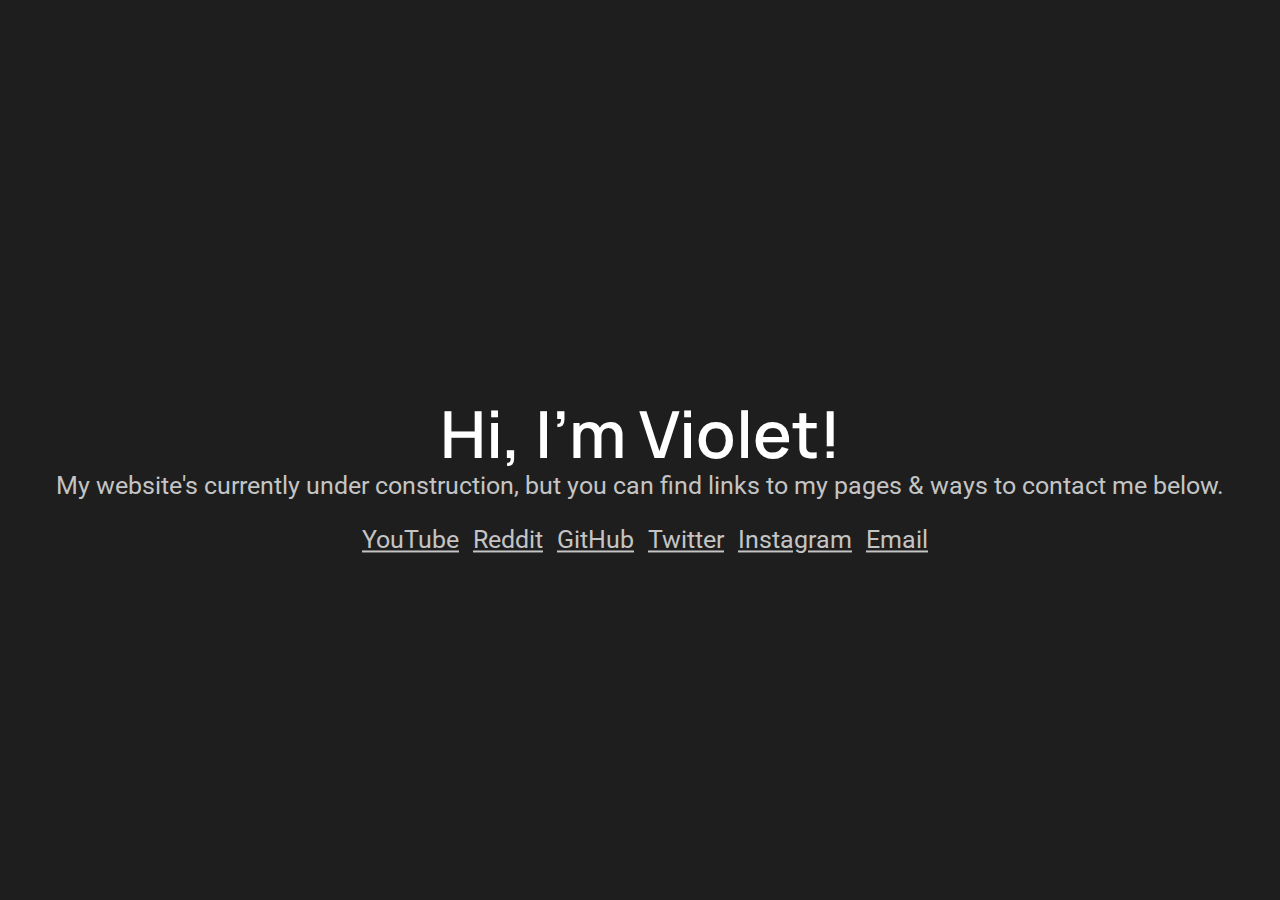
==== index.html @ d8fa18a4 "add github link" ====
<!DOCTYPE html>
<html lang="en" dir="ltr">
   <head>
      <meta charset="utf-8">
      <title>Droyti</title>
      <link rel="stylesheet" href="css/index.css">
      <meta name="viewport" content="width=device-width, initial-scale=1.0">
   </head>
  <body>
    <div class="content">
      <h1>Hi, I'm Violet!</h1>
      <p>My website's currently under construction, but you can find links to my pages & ways to contact me below.</p>

      <a href="https://www.youtube.com/c/droyti">YouTube</a>
      <a href="https://www.reddit.com/u/droyti">Reddit</a>
      <a href="https://www.github.com/droyti">GitHub</a>
      <a href="https://www.twitter.com/droyti">Twitter</a>
      <a href="https://www.instagram.com/droyti">Instagram</a>
      <a href="mailto:droytibusiness@gmail.com">Email</a>
    </div>
  </body>
</html>
---- css/index.css ----
@import url('https://fonts.googleapis.com/css2?family=Manrope:wght@600&family=Roboto&display=swap');

.content {
  position: absolute;
  left: 50%;
  top: 50%;
  width: 100%;
  -webkit-transform: translate(-50%, -50%);
  transform: translate(-50%, -50%);
  text-align: center;
}

body {
  background-color: #1e1e1e;
}

h1,h2,h3,h4,h5,h6 {
  font-family: 'Manrope', sans-serif;
  color: #ffffff;
}

a {
  padding-left: 10px;
}

a,p {
  font-family: 'Roboto', sans-serif;
  font-size: 25px;
  color: #c4c4c4;
  margin-top: -50px;
}

h1 {
  font-weight: 600;
  font-size: 65px;
}
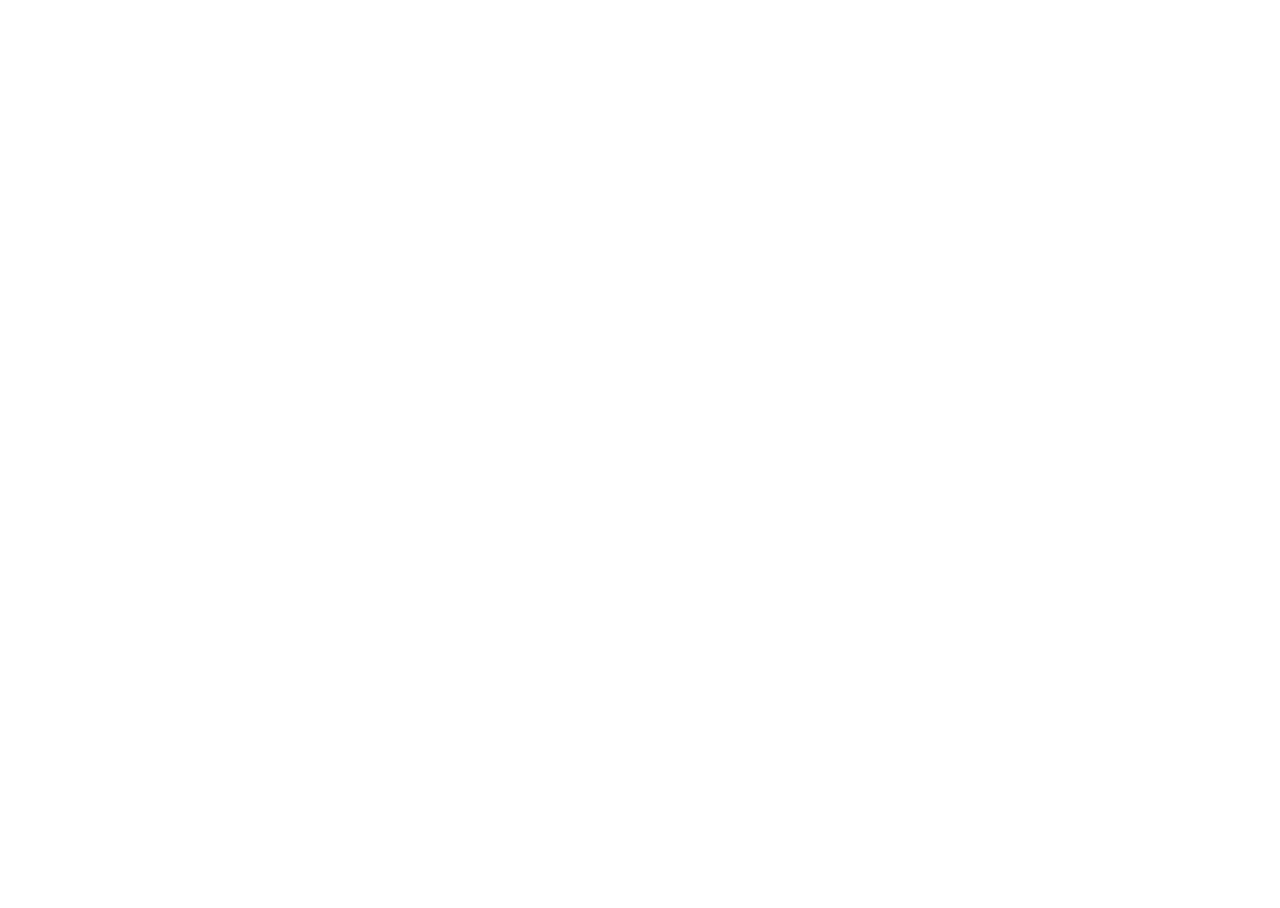
==== commit b971afc1: "Degg Smith." ====
--- a/index.html
+++ b/index.html
@@ -8,15 +8,10 @@
    </head>
   <body>
     <div class="content">
-      <h1>Hi, I'm Violet!</h1>
-      <p>My website's currently under construction, but you can find links to my pages & ways to contact me below.</p>
-
-      <a href="https://www.youtube.com/c/droyti">YouTube</a>
-      <a href="https://www.reddit.com/u/droyti">Reddit</a>
-      <a href="https://www.github.com/droyti">GitHub</a>
-      <a href="https://www.twitter.com/droyti">Twitter</a>
-      <a href="https://www.instagram.com/droyti">Instagram</a>
-      <a href="mailto:droytibusiness@gmail.com">Email</a>
+      <!--
+        join the degg cult
+        https://discord.gg/NChGFEy8Z8
+      -->
     </div>
   </body>
 </html>
--- a/css/index.css
+++ b/css/index.css
@@ -1,36 +1,14 @@
-@import url('https://fonts.googleapis.com/css2?family=Manrope:wght@600&family=Roboto&display=swap');
-
 .content {
   position: absolute;
-  left: 50%;
-  top: 50%;
-  width: 100%;
-  -webkit-transform: translate(-50%, -50%);
-  transform: translate(-50%, -50%);
-  text-align: center;
+  width: 100vw;
+  height: 100vh;
+  background-image: url("../img/deggsmith.png");
+  overflow: hidden;
+  background-repeat: no-repeat;
+  background-position: center;
+  background-size: 20%;
 }
 
 body {
-  background-color: #1e1e1e;
-}
-
-h1,h2,h3,h4,h5,h6 {
-  font-family: 'Manrope', sans-serif;
-  color: #ffffff;
-}
-
-a {
-  padding-left: 10px;
-}
-
-a,p {
-  font-family: 'Roboto', sans-serif;
-  font-size: 25px;
-  color: #c4c4c4;
-  margin-top: -50px;
-}
-
-h1 {
-  font-weight: 600;
-  font-size: 65px;
-}
+  overflow: hidden;
+}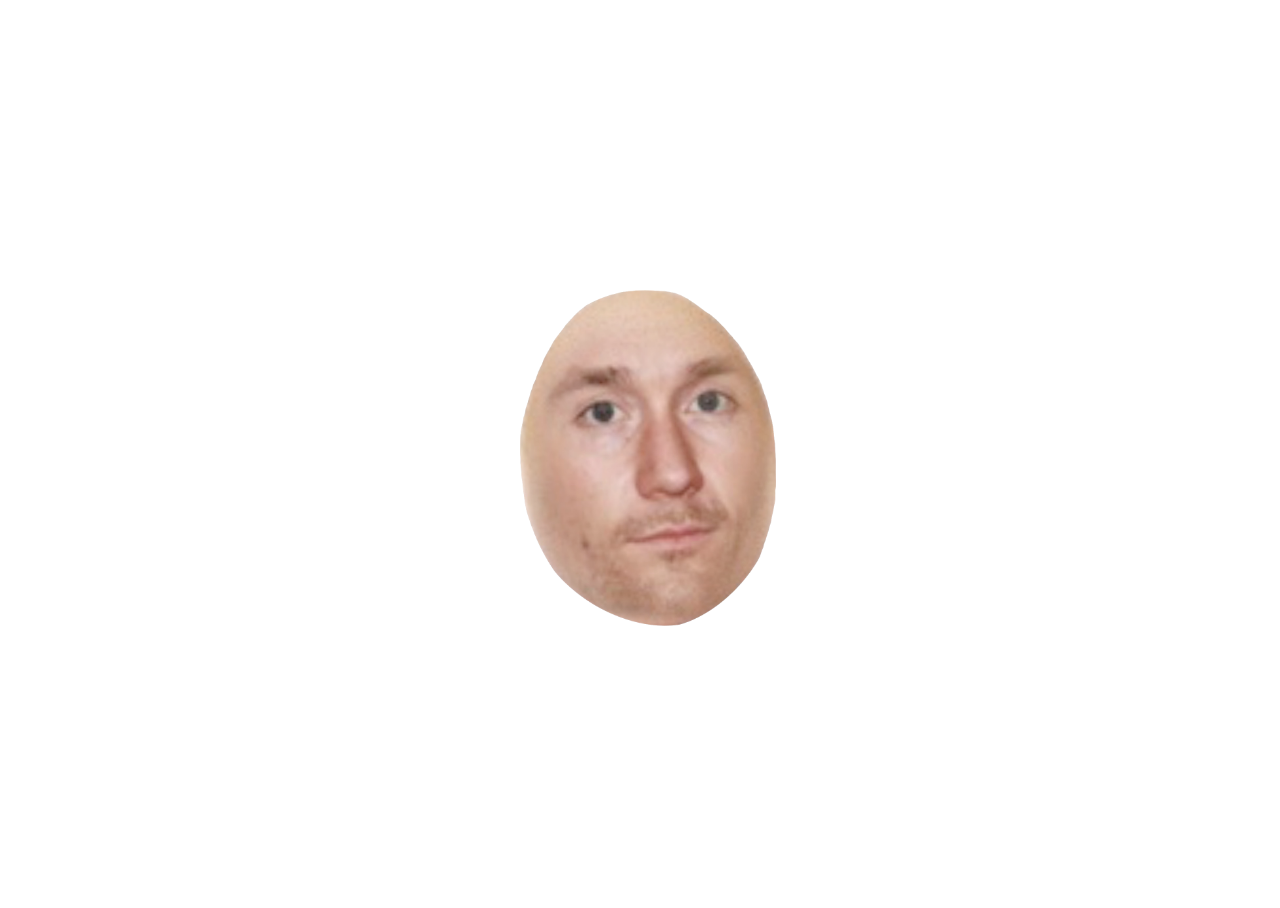
==== commit dca70763: "Update title" ====
--- a/index.html
+++ b/index.html
@@ -2,7 +2,7 @@
 <html lang="en" dir="ltr">
    <head>
       <meta charset="utf-8">
-      <title>Droyti</title>
+      <title>Degg Smith</title>
       <link rel="stylesheet" href="css/index.css">
       <meta name="viewport" content="width=device-width, initial-scale=1.0">
    </head>
--- a/css/index.css
+++ b/css/index.css
@@ -2,7 +2,7 @@
   position: absolute;
   width: 100vw;
   height: 100vh;
-  background-image: url("../img/deggsmith.png");
+  background-image: url("../img/DeggSmith.png");
   overflow: hidden;
   background-repeat: no-repeat;
   background-position: center;
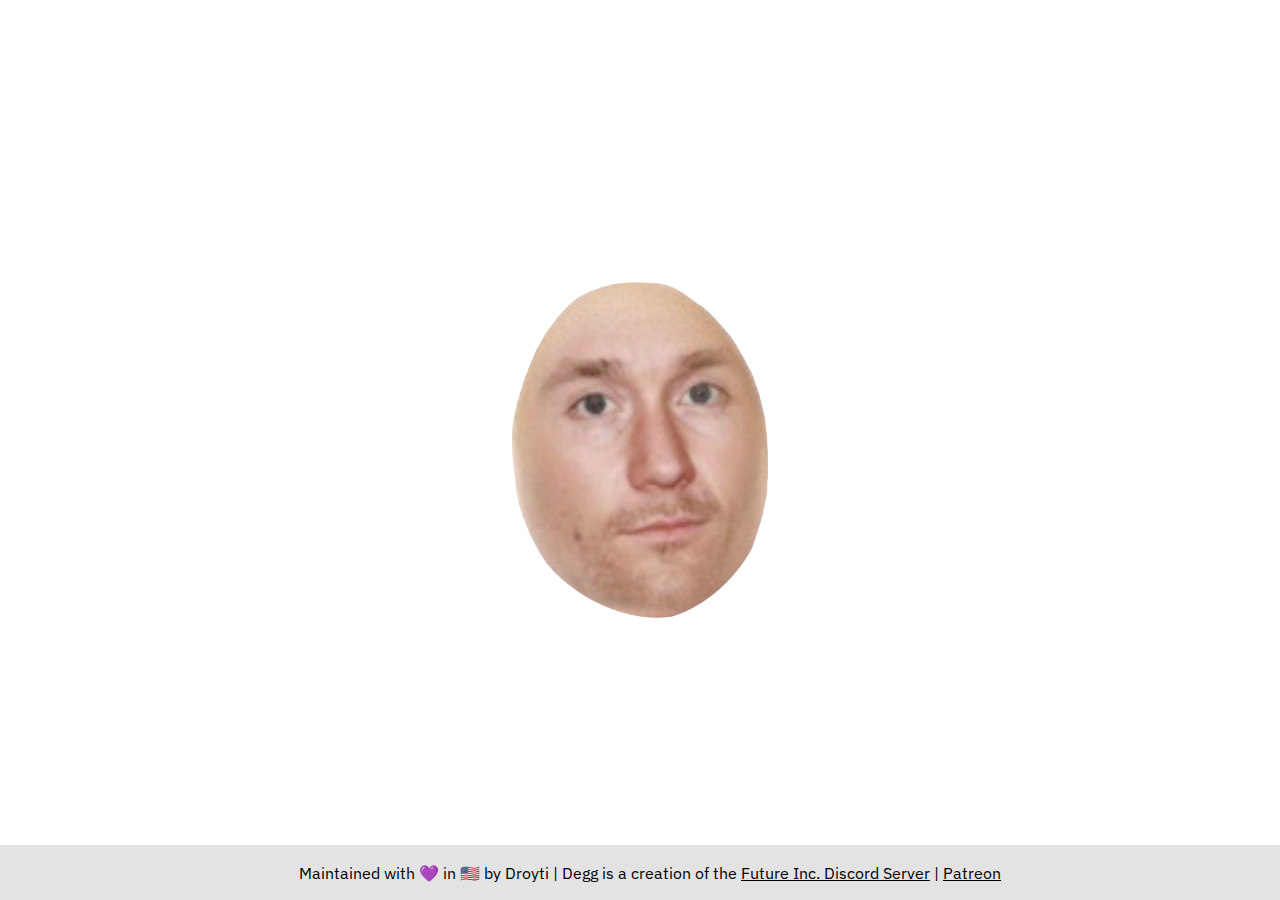
==== commit 3572fda3: "new footer" ====
--- a/index.html
+++ b/index.html
@@ -7,11 +7,17 @@
       <meta name="viewport" content="width=device-width, initial-scale=1.0">
    </head>
   <body>
-    <div class="content">
-      <!--
-        join the degg cult
-        https://discord.gg/NChGFEy8Z8
-      -->
+    <div class="wrapper">
+      <div class="content">
+        <!--
+          join the degg cult
+          https://discord.gg/NChGFEy8Z8
+        -->
+      </div>
+      <div class="footer">
+        <p>
+          Maintained with 💜 in 🇺🇸 by Droyti | Degg is a creation of the <a href="https://discord.gg/NChGFEy8Z8">Future Inc. Discord Server</a> | <a href="https://www.patreon.com/droyti">Patreon</a>
+        </p>
     </div>
   </body>
 </html>
--- a/css/index.css
+++ b/css/index.css
@@ -1,14 +1,50 @@
+@import url('https://fonts.googleapis.com/css2?family=IBM+Plex+Sans:wght@300&display=swap');
+
+p,h1,h2,h3,h4,h5,h6,div {
+  font-family: 'IBM Plex Sans', sans-serif;
+}
+
+a {
+  color: inherit;
+}
+
 .content {
-  position: absolute;
   width: 100vw;
+  left: 0;
+  top: 0;
   height: 100vh;
   background-image: url("../img/DeggSmith.png");
   overflow: hidden;
   background-repeat: no-repeat;
   background-position: center;
   background-size: 20%;
+  margin: 0;
+  padding: 0;
+}
+
+.footer {
+  min-height: 55px;
+  max-height: 110px;
+  width: 100vw;
+  background-color: #e3e3e3;
+  display: flex;
+  align-items: center;
+  justify-content: center;
+  overflow: hidden;
+  padding: 0px 10px;
+  position: fixed;
+  bottom: 0px;
+  left: 0px;
+}
+
+.wrapper {
+  overflow: hidden;
+  margin: 0px;
+  padding: 0px;
 }
 
 body {
-  overflow: hidden;
+  margin: 0px;
+  padding: 0px;
+  min-height: 100vh;
 }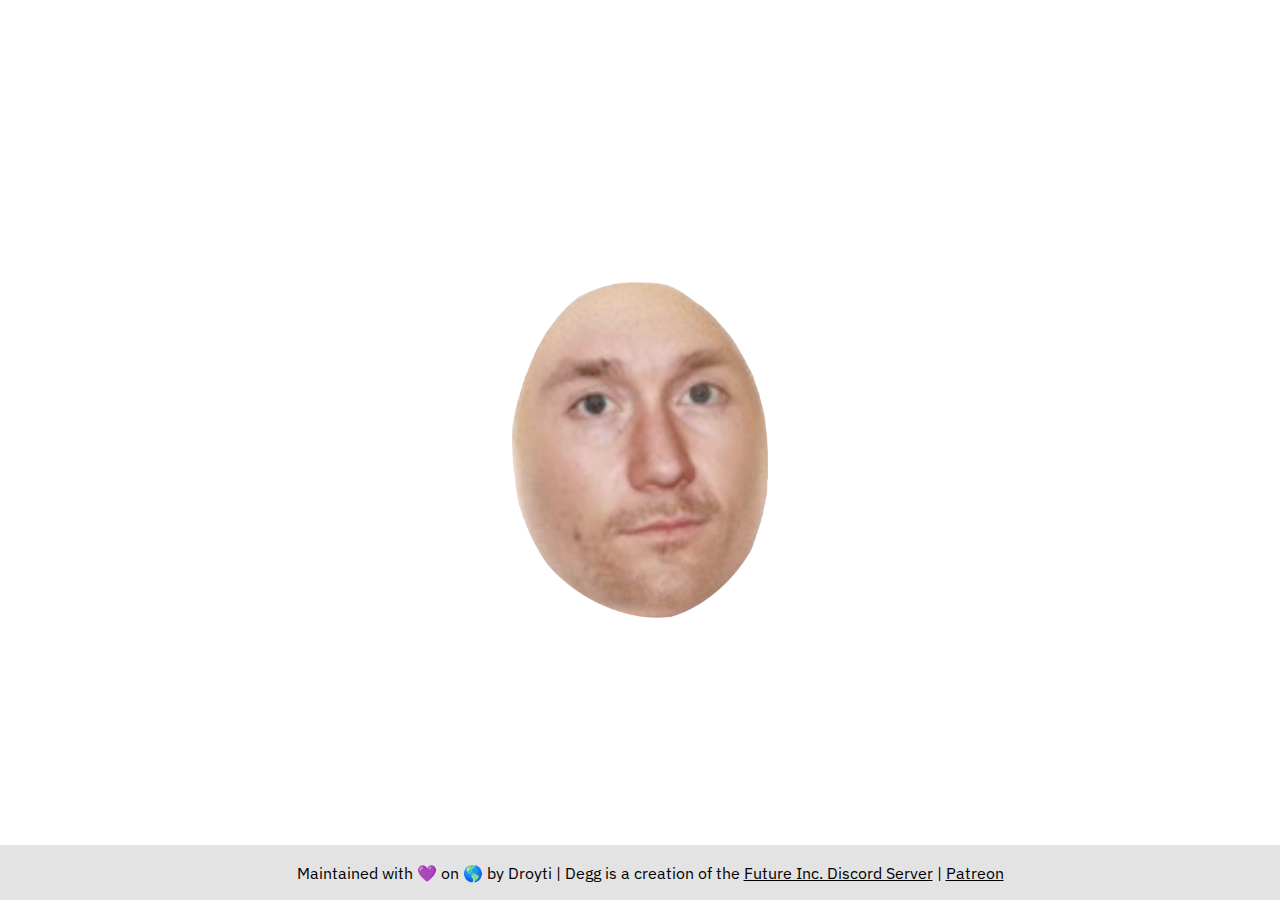
==== commit 2a652c78: "update footer" ====
--- a/index.html
+++ b/index.html
@@ -5,6 +5,26 @@
       <title>Degg Smith</title>
       <link rel="stylesheet" href="css/index.css">
       <meta name="viewport" content="width=device-width, initial-scale=1.0">
+      <link rel="shortcut icon" href="/img/fav/favicon.ico">
+      <link rel="icon" sizes="16x16 32x32 64x64" href="/img/fav/favicon.ico">
+      <link rel="icon" type="image/png" sizes="196x196" href="/img/fav/favicon-192.png">
+      <link rel="icon" type="image/png" sizes="160x160" href="/img/fav/favicon-160.png">
+      <link rel="icon" type="image/png" sizes="96x96" href="/img/fav/favicon-96.png">
+      <link rel="icon" type="image/png" sizes="64x64" href="/img/fav/favicon-64.png">
+      <link rel="icon" type="image/png" sizes="32x32" href="/img/fav/favicon-32.png">
+      <link rel="icon" type="image/png" sizes="16x16" href="/img/fav/favicon-16.png">
+      <link rel="apple-touch-icon" href="/img/fav/favicon-57.png">
+      <link rel="apple-touch-icon" sizes="114x114" href="/img/fav/favicon-114.png">
+      <link rel="apple-touch-icon" sizes="72x72" href="/img/fav/favicon-72.png">
+      <link rel="apple-touch-icon" sizes="144x144" href="/img/fav/favicon-144.png">
+      <link rel="apple-touch-icon" sizes="60x60" href="/img/fav/favicon-60.png">
+      <link rel="apple-touch-icon" sizes="120x120" href="/img/fav/favicon-120.png">
+      <link rel="apple-touch-icon" sizes="76x76" href="/img/fav/favicon-76.png">
+      <link rel="apple-touch-icon" sizes="152x152" href="/img/fav/favicon-152.png">
+      <link rel="apple-touch-icon" sizes="180x180" href="/img/fav/favicon-180.png">
+      <meta name="msapplication-TileColor" content="#FFFFFF">
+      <meta name="msapplication-TileImage" content="/img/fav/favicon-144.png">
+      <meta name="msapplication-config" content="/img/fav/browserconfig.xml">
    </head>
   <body>
     <div class="wrapper">
@@ -16,7 +36,7 @@
       </div>
       <div class="footer">
         <p>
-          Maintained with 💜 in 🇺🇸 by Droyti | Degg is a creation of the <a href="https://discord.gg/NChGFEy8Z8">Future Inc. Discord Server</a> | <a href="https://www.patreon.com/droyti">Patreon</a>
+          Maintained with 💜 on 🌎 by Droyti | Degg is a creation of the <a href="https://discord.gg/NChGFEy8Z8">Future Inc. Discord Server</a> | <a href="https://www.patreon.com/droyti">Patreon</a>
         </p>
     </div>
   </body>
--- a/css/index.css
+++ b/css/index.css
@@ -14,6 +14,20 @@
   top: 0;
   height: 100vh;
   background-image: url("../img/DeggSmith.png");
+  overflow: hidden;
+  background-repeat: no-repeat;
+  background-position: center;
+  background-size: 20%;
+  margin: 0;
+  padding: 0;
+}
+
+.content-ouid {
+  width: 100vw;
+  left: 0;
+  top: 0;
+  height: 100vh;
+  background-image: url("../img/DweedSmith.png");
   overflow: hidden;
   background-repeat: no-repeat;
   background-position: center;
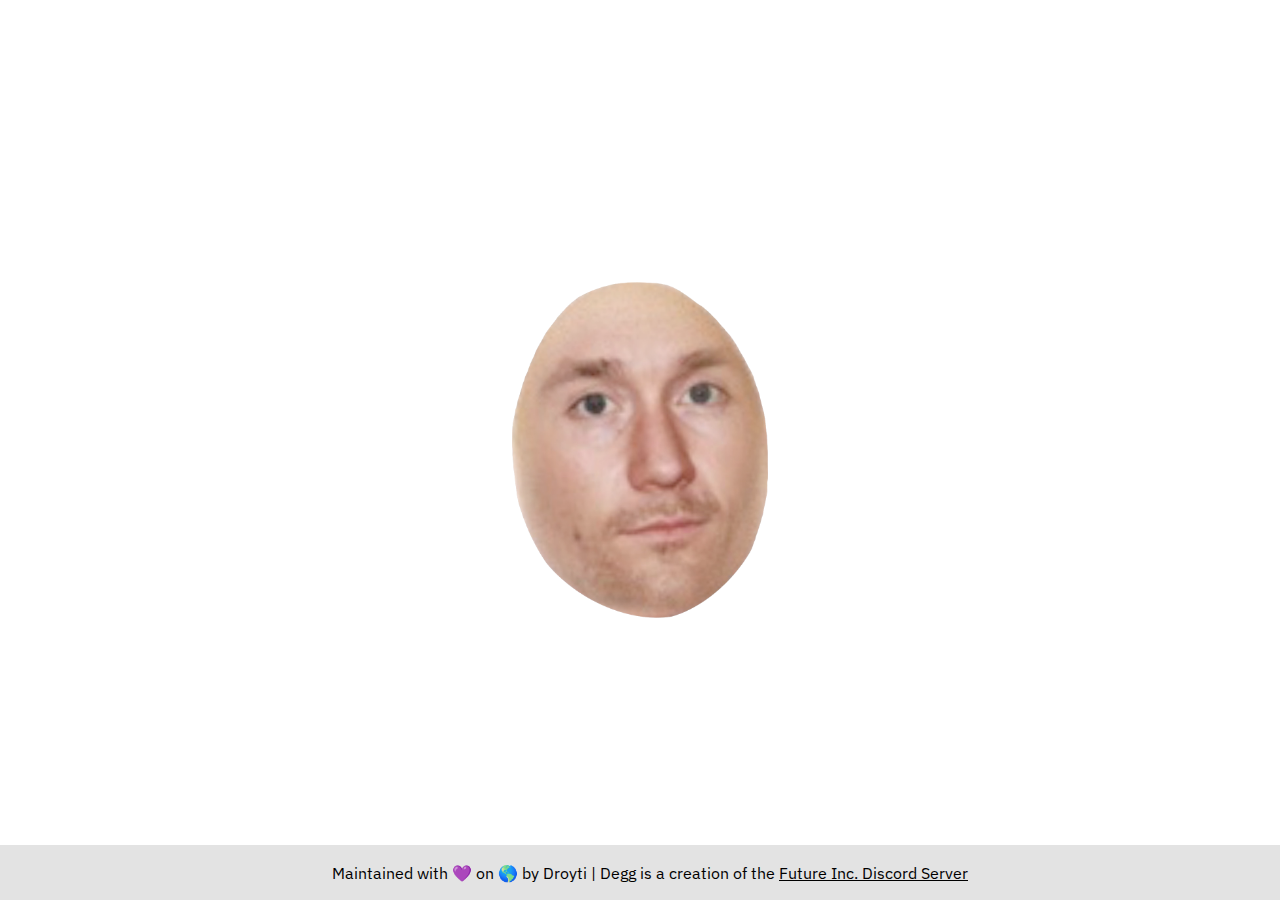
==== commit 3c58766c: "Update index.html" ====
--- a/index.html
+++ b/index.html
@@ -25,6 +25,15 @@
       <meta name="msapplication-TileColor" content="#FFFFFF">
       <meta name="msapplication-TileImage" content="/img/fav/favicon-144.png">
       <meta name="msapplication-config" content="/img/fav/browserconfig.xml">
+      <!-- Global site tag (gtag.js) - Google Analytics -->
+      <script async src="https://www.googletagmanager.com/gtag/js?id=G-XCENSHLL7G"></script>
+      <script>
+        window.dataLayer = window.dataLayer || [];
+        function gtag(){dataLayer.push(arguments);}
+        gtag('js', new Date());
+
+        gtag('config', 'G-XCENSHLL7G');
+      </script>
    </head>
   <body>
     <div class="wrapper">
@@ -36,7 +45,7 @@
       </div>
       <div class="footer">
         <p>
-          Maintained with 💜 on 🌎 by Droyti | Degg is a creation of the <a href="https://discord.gg/NChGFEy8Z8">Future Inc. Discord Server</a> | <a href="https://www.patreon.com/droyti">Patreon</a>
+          Maintained with 💜 on 🌎 by Droyti | Degg is a creation of the <a href="https://discord.gg/NChGFEy8Z8">Future Inc. Discord Server</a>
         </p>
     </div>
   </body>
--- a/css/index.css
+++ b/css/index.css
@@ -61,4 +61,15 @@
   margin: 0px;
   padding: 0px;
   min-height: 100vh;
+}
+
+@media (prefers-color-scheme: dark) {
+  body {
+    background-color: #232323;
+  }
+
+  .footer {
+    background-color: #313131;
+    color: #ffffff;
+  }
 }